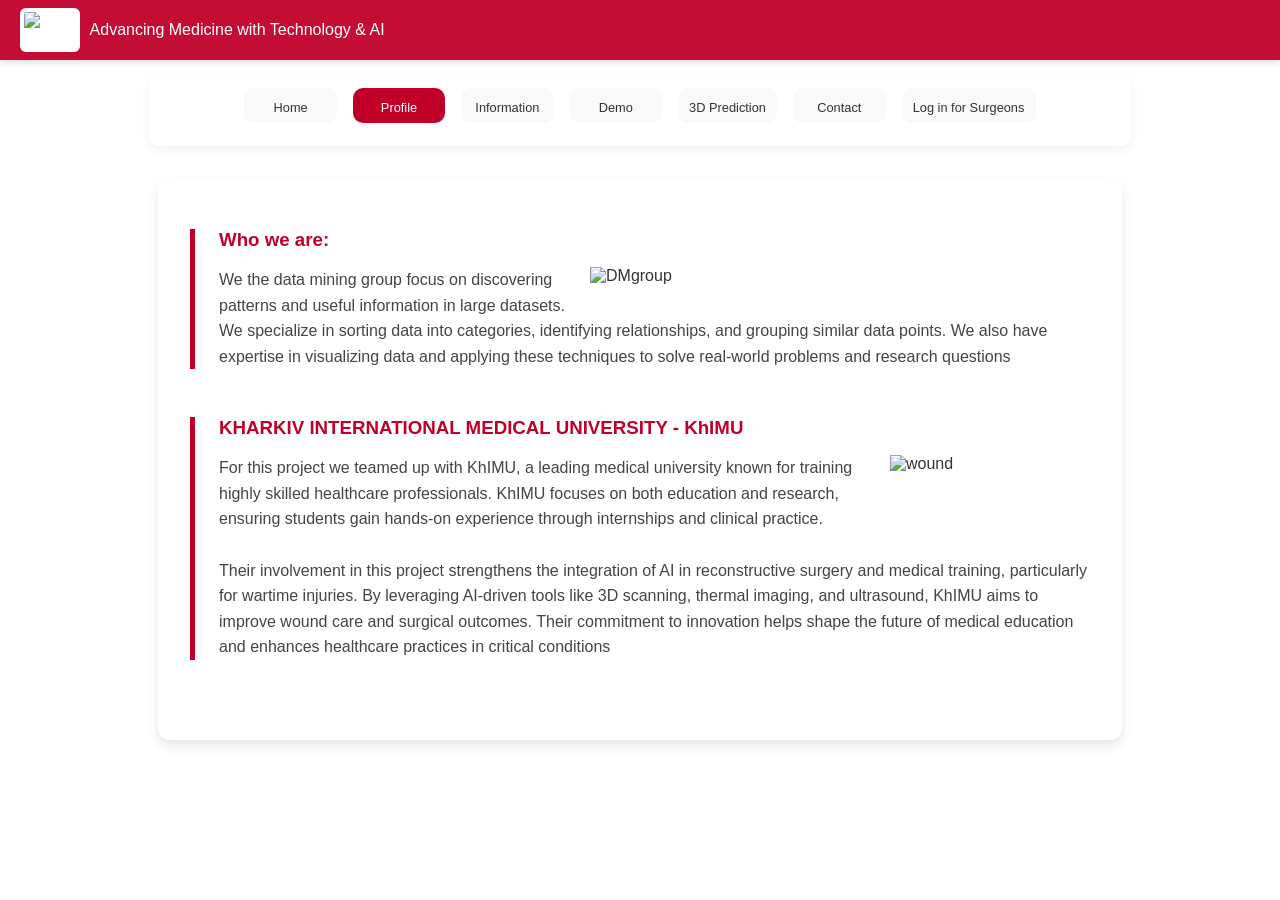
==== AboutUs.html @ 429170e3 "Fix frontend bugs, connect backend API, add wound assessment workflow" ====
<!DOCTYPE html>
<html lang="en">
<head>
  <meta charset="UTF-8" />
  <meta name="viewport" content="width=device-width, initial-scale=1.0"/>
  <title>About Us – Surgic Sense</title>

  <link rel="stylesheet" href="styles.css">
  <script src="script.js" defer></script>

  <script type="module" src="https://unpkg.com/ionicons@7.1.0/dist/ionicons/ionicons.esm.js"></script>
  <script nomodule src="https://unpkg.com/ionicons@7.1.0/dist/ionicons/ionicons.js"></script>
</head>
<body>

  <header class="top-header">
    <div class="header-left">
      <img src="Images/download.png" alt="Logo">
      <h1>Advancing Medicine with Technology & AI</h1>
    </div>
  </header>

  <nav class="compact-nav">
    <ul>
      <li><a href="index.html"><ion-icon name="home-outline"></ion-icon><span>Home</span></a></li>
      <li><a href="AboutUs.html"><ion-icon name="person-outline"></ion-icon><span>Profile</span></a></li>
      <li><a href="information.html"><ion-icon name="information-circle-outline"></ion-icon><span>Information</span></a></li>
      <li><a href="demo.html"><ion-icon name="play-circle-outline"></ion-icon><span>Demo</span></a></li>
      <li><a href="https://healthview.uni-mainz.de/segmentation-3d-prediction/" target="_blank"><ion-icon name="sparkles-outline"></ion-icon><span>3D Prediction</span></a></li>
      <li><a href="ContactUS.html"><ion-icon name="mail-outline"></ion-icon><span>Contact</span></a></li>
      <li><a href="login.html"><ion-icon name="medkit-outline"></ion-icon><span>Log in for Surgeons</span></a></li>
    </ul>
  </nav>

  <script>
    const currentPage = location.pathname.split("/").pop();
    document.querySelectorAll('.compact-nav a').forEach(link => {
      if (link.getAttribute('href') === currentPage) {
        link.parentElement.classList.add('active');
      }
    });
  </script>

  <main>

    <section>
      <h3>Who we are:</h3>
      <div>
        <img src="Images/DMgroup.png" alt="DMgroup" class="float-right">
        <p>
          We the data mining group focus on discovering patterns and useful information in large datasets.
          We specialize in sorting data into categories, identifying relationships, and grouping similar data points.
          We also have expertise in visualizing data and applying these techniques to solve real-world problems and research questions
        </p>
      </div>
    </section>

    <section>
      <h3>KHARKIV INTERNATIONAL MEDICAL UNIVERSITY - KhIMU</h3>
      <div>
        <img src="Images/logo2.png" alt="wound" class="KhIMU">
        <p>
          For this project we teamed up with KhIMU, a leading medical university known for training highly skilled healthcare professionals.
          KhIMU focuses on both education and research, ensuring students gain hands-on experience through internships and clinical practice. <br><br>
          Their involvement in this project strengthens the integration of AI in reconstructive surgery and medical training, particularly for wartime injuries.
          By leveraging AI-driven tools like 3D scanning, thermal imaging, and ultrasound, KhIMU aims to improve wound care and surgical outcomes.
          Their commitment to innovation helps shape the future of medical education and enhances healthcare practices in critical conditions
        </p>
      </div>
    </section>

  </main>

</body>
</html>
---- styles.css ----
:root {
  --clr: #636363;
}
/* ===== TOP HEADER ===== */
.top-header {
  background: rgba(193, 0, 42, 0.95);

  height: 60px;
  padding: 0 20px;

  display: flex;
  align-items: center;
  justify-content: space-between;

  color: white;
  box-shadow: 0 4px 6px rgba(0, 0, 0, 0.1);
}

.header-left {
  display: flex;
  align-items: center;
  gap: 10px;
}

/* Логотип */
.top-header img {
  height: 36px;
}

/* Текст */
.top-header h1 {
  font-size: 16px;
  font-weight: 500;
  margin: 0;
  line-height: 1;
}

.compact-nav {
  background-color: white;
  border-radius: 10px;
  box-shadow: 0 4px 12px rgba(0, 0, 0, 0.06);
  padding: 0.75rem 1rem;
  margin: 1rem auto;
  max-width: 950px;
  font-family: "Poppins", sans-serif;
}

.compact-nav ul {
  display: flex;
  justify-content: center;
  flex-wrap: wrap;
  gap: 1rem;
  padding: 0;
  margin: 0;
  list-style: none;
}

.compact-nav li {
  display: flex;
}

.compact-nav a {
  display: flex;
  flex-direction: column;
  align-items: center;
  text-decoration: none;
  background-color: #f9f9f9;
  padding: 0.5rem 0.7rem;
  border-radius: 10px;
  transition: all 0.25s ease-in-out;
  font-size: 0.8rem;
  font-weight: 500;
  color: #333;
  min-width: 70px;
  text-align: center;
}

.compact-nav a:hover {
  background-color: #c1002a;
  color: white;
  transform: translateY(-3px);
}

.compact-nav li.active a {
  background-color: #c1002a;
  color: white;
}

.compact-nav a span {
  margin-top: 0.25rem;
}

.compact-nav ion-icon {
  font-size: 1.3rem;
  font-weight: 300; /* ensures thinner icon look */
  line-height: 1;
}

/* General Styles */
body {
  font-family: "Poppins", sans-serif;
  margin: 0;
  padding: 0;
  color: #333;
}

/* Header Styles */
header {
  display: flex;
  align-items: center;
  justify-content: space-between;
  padding: 0.8rem 2rem;
  background: rgba(193, 0, 42, 0.95);
  color: white;
  box-shadow: 0 4px 8px rgba(0, 0, 0, 0.1);
  backdrop-filter: blur(6px);
}

/* header img {
  margin-right: 2rem;
  width: 130px;
  height: 130px;
}

header h1 {
  font-size: 1.5rem;
  margin-left: 1rem;
} */

section h2,
section h3 {
  color: #c1002a;
  font-weight: 600;
  margin-bottom: 1rem;
}

section p {
  font-size: 1rem;
  line-height: 1.7;
  color: #444;
}

/* Main Content Styles */
main {
  padding: 2rem;
  max-width: 900px;
  margin: 2rem auto;
  background: white;
  border-radius: 12px;
  box-shadow: 0 6px 12px rgba(0, 0, 0, 0.1);
}

section {
  border-left: 5px solid #c1002a;
  padding-left: 1.5rem;
  margin-bottom: 3rem;
  background-color: #fff;
}

section h2 {
  font-size: 1.8rem;
  color: #c1002a;
  padding-left: 10px;
  margin-bottom: 1rem;
  clear: both;
}

section p {
  line-height: 1.6;
  margin-bottom: 1rem;
}

ul {
  margin: 0;
  padding-left: 20px;
  list-style-type: disc;
}

ul li {
  margin-bottom: 0.7rem;
}

.clearfix {
  overflow: auto;
  border: 5px double rgb(193, 0, 42);
  padding: 10px;
}

.img1 {
  float: right;
}

.images {
  margin-top: 100px;
  position: relative;
  border: 5px double rgb(193, 0, 42);
  overflow: auto;
  width: 400px;
  height: 470px;
  box-shadow: 0 4px 8px rgba(0, 0, 0, 0.2);
}

.images img {
  position: absolute;
  width: 100%;
  height: 100%;
  object-fit: cover;
  opacity: 0;
  transition: opacity 2s ease-in-out;
}

.images img.active {
  opacity: 1;
}

.pic {
  display: flex;
  justify-content: space-between;
  align-items: center;
  margin: 2rem 0;
}

.pic .content {
  flex: 1;
  margin-right: 2rem;
}
.game-container {
  display: flex;
  justify-content: space-between;
  align-items: flex-start;
  margin-top: 2rem;
  gap: 2rem;
}
.game-left {
  flex: 1;
}
.game-right {
  flex-shrink: 0;
  width: 200px;
  margin-top: 70px;
}
.game-right img {
  width: 200px;
  height: auto;
  border: 3px solid rgb(193, 0, 42);
  box-shadow: 0 4px 8px rgb(62, 62, 84);
}
#game {
  margin: 1rem 0;
  width: 360px;
  height: 360px;
  margin: 0 auto;
  border: 5px double rgb(193, 0, 42);
  display: grid;
  grid-template-columns: repeat(3, 1fr);
  grid-template-rows: repeat(3, 1fr);
  gap: 0;
}
#game img {
  width: 100%;
  height: 100%;
  object-fit: cover;
  border: 1px solid rgb(193, 0, 42);
  box-sizing: border-box;
}
/* About us */
.gallery {
  width: 400px;
  display: flex;
  overflow-x: scroll;
}
.gallery div {
  width: 100%;
  display: grid;
  grid-template-columns: auto auto auto;
  grid-gap: 20px;
  padding: 10px;
  flex: none;
}
.gallery div img {
  width: 100%;
}
.gallery::-webkit-scrollbar {
  display: none;
}
.gallery-wrap {
  display: flex;
  align-items: center;
  justify-content: center;
  margin: 10% auto;
}
#backBtn,
#nextBtn {
  width: 50px;
  cursor: pointer;
  margin: 40px;
}
.gallery div img:hover {
  filter: grayscale(0);
  cursor: pointer;
  transform: scale(1.1);
}
/* ContactUs */
.hero {
  width: 100%;
  height: 100vh;
  background-image:
    linear-gradient(rgba(0, 0, 0, 0.7), #c5cce1), url(Images/contact.jpg);
  background-position: center;
  background-size: cover;
  display: flex;
  align-items: flex-start;
  justify-content: center;
}
form {
  margin-top: 70px;
  width: 90%;
  max-width: 600px;
}
.input-group {
  margin-bottom: 30px;
  position: relative;
}
input,
textarea {
  width: 100%;
  padding: 10px;
  outline: 0;
  border: 1px solid #fff;
  color: #fff;
  background: transparent;
  font-size: 15px;
}
.item.error {
  border: 1px solid red;
}
.input-group label {
  height: 100%;
  position: absolute;
  left: 0;
  top: 0;
  padding: 10px;
  color: #fff;
  cursor: text;
  transition: 0.2s;
}
button {
  padding: 10px 0;
  color: #fff;
  outline: none;
  background: transparent;
  border: 1px solid #fff;
  width: 100%;
  cursor: pointer;
}
input:focus ~ label,
input:valid ~ label,
textarea:focus ~ label,
textarea:valid ~ label {
  top: -35px;
  font-size: 14px;
}

/* AboutUs */

.gallery-wrap {
  display: flex;
  align-items: center;
  justify-content: center;
  margin-top: 20px;
  width: 100%;
}
.gallery {
  width: 900px;
  display: flex;
  overflow-x: scroll;
  scroll-behavior: smooth;
}
.gallery div {
  width: 100%;
  display: grid;
  grid-template-columns: auto auto auto;
  grid-gap: 10px;
  padding: 10px;
  flex: none;
}
.gallery div img {
  width: 100%;
  filter: grayscale(100%);
  transition: transform 0.5s;
}
.gallery div img:hover {
  filter: grayscale(0);
  cursor: pointer;
  transform: scale(1.1);
}
.gallery::-webkit-scrollbar {
  display: none;
}
#backBtn,
#nextBtn {
  width: 50px;
  cursor: pointer;
  margin: 40px;
}

.KhIMU {
  float: right;
  margin: 0 0 1rem 1rem; /* Adjust spacing as needed */
  width: 200px; /* Set the image width */
  height: auto;
}
.leo {
  float: right;
  margin: 0 0 1rem 1rem; /* Adjust spacing as needed */
  width: 300px; /* Set the image width */
  height: auto;
}
#threedd {
  width: 500px;
  height: 450px;
  margin-left: 200px;
}
.float-right {
  float: right;
  margin: 0 0 1rem 1rem; /* Adjust spacing as needed */
  width: 500px; /* Set the image width */
  height: auto; /* Maintain aspect ratio */
}
.clearfix::after {
  content: "";
  display: table;
  clear: both;
}

/* Information */

.right {
  float: right;
  margin: 0 0 1rem 1rem;
  width: 250px;
  height: auto;
}

@media (max-width: 768px) {
  .navigation {
    flex-direction: column;
    height: auto;
  }

  .navigation ul {
    flex-wrap: wrap;
    justify-content: center;
  }

  .navigation ul li {
    width: 70px;
  }

  header h1 {
    font-size: 1.5rem;
  }
}

/* Login Box Styles */
.login-wrapper {
  display: flex;
  justify-content: center;
  align-items: center;
  height: 80vh; /* Centrerar vertikalt */
}

.login-box {
  background-color: white;
  padding: 2rem 3rem;
  border-radius: 12px;
  box-shadow: 0 6px 12px rgba(0, 0, 0, 0.2);
  text-align: center;
  width: 300px;
}

.login-box h2 {
  color: #c1002a; /* Röd färg som header */
  margin-bottom: 1.5rem;
}

.login-box input {
  width: 100%;
  padding: 10px;
  margin: 10px 0;
  border: 1px solid #c1002a;
  border-radius: 8px;
  font-size: 1rem;
  color: #000; /* Synlig text */
  background-color: #fff; /* Vit bakgrund */
}

.login-box input::placeholder {
  color: #999; /* Placeholder-text */
}

.login-box button {
  width: 100%;
  padding: 10px;
  background-color: #c1002a;
  border: none;
  color: white;
  font-weight: 600;
  border-radius: 8px;
  cursor: pointer;
  margin-top: 10px;
}

.login-box button:hover {
  background-color: #a00025;
}

.login-box .error {
  color: red;
  margin-top: 10px;
  font-size: 0.9rem;
}
/* Surgeons Dashboard Styling */
.surgeons-container {
  display: flex;
  flex-direction: column;
  align-items: center;
  margin-top: 50px;
}

.dashboard-title {
  color: #c1002a;
  font-size: 2rem;
  margin-bottom: 30px;
  text-align: center;
  border-bottom: 3px solid #c1002a;
  padding-bottom: 10px;
}

.menu {
  display: flex;
  flex-direction: column;
  gap: 15px;
  width: 200px;
}

.error-message {
  margin-top: 1rem;
  color: #c1002a;
  font-weight: 500;
  display: none;
}

/* ===== Assess Wound Page ===== */

.assess-container {
  max-width: 900px;
  margin: 2rem auto;
  padding: 2rem;
  background: white;
  border-radius: 12px;
  box-shadow: 0 6px 12px rgba(0, 0, 0, 0.1);
}

.assess-section {
  border-left: 5px solid #c1002a;
  padding-left: 1.5rem;
}

.assess-section h2 {
  color: #c1002a;
  margin-bottom: 0.5rem;
}

.assess-form {
  margin-top: 2rem;
  display: grid;
  grid-template-columns: 1fr 1fr;
  gap: 1.5rem;
}

.form-group {
  display: flex;
  flex-direction: column;
}

.form-group label {
  font-weight: 600;
  margin-bottom: 0.3rem;
}

.form-group select {
  padding: 8px;
  border-radius: 6px;
  border: 1px solid #ccc;
  font-size: 0.9rem;
}

.save-btn {
  grid-column: span 2;
  margin-top: 1.5rem;
  padding: 12px;
  background-color: #c1002a;
  color: white;
  border: none;
  border-radius: 8px;
  font-weight: 600;
  cursor: pointer;
}

.save-btn:hover {
  background-color: #a00023;
}

.assess-form label {
  position: static;
  padding: 0;
  color: #333;
}
.segment-container {
  max-width: 900px;
  margin: 40px auto;
  background: white;
  padding: 30px;
  border-radius: 12px;
  box-shadow: 0 6px 12px rgba(0, 0, 0, 0.1);
}

.segment-form {
  display: flex;
  flex-direction: column;
  gap: 15px;
  margin-bottom: 40px;
}

.segment-results {
  display: flex;
  gap: 30px;
  justify-content: space-between;
}

.segment-box {
  width: 100%;
  text-align: center;
}

.placeholder {
  height: 220px;
  border: 2px dashed #c1002a;
  border-radius: 10px;
  display: flex;
  align-items: center;
  justify-content: center;
  color: #777;
}
.segment-form label {
  font-weight: 600;
  color: #c1002a;
  margin-bottom: 5px;
}
/* ===== Edit Profile Page ===== */
.profile-container {
  max-width: 400px;
  margin: 60px auto;
  background: white;
  padding: 2rem;
  border-radius: 12px;
  box-shadow: 0 6px 12px rgba(0, 0, 0, 0.15);
  text-align: center;
}

.profile-container h2 {
  color: #c1002a;
  margin-bottom: 20px;
}

.profile-container input {
  width: 100%;
  padding: 10px;
  margin-bottom: 15px;
  border-radius: 8px;
  border: 1px solid #c1002a;
  font-size: 1rem;
}

.profile-container button {
  width: 100%;
  padding: 10px;
  background-color: #c1002a;
  color: white;
  border: none;
  border-radius: 8px;
  font-weight: 600;
  cursor: pointer;
}

.profile-container button:hover {
  background-color: #a00025;
}

.success-message {
  margin-top: 15px;
  color: green;
  font-weight: 500;
}

.view-section {
  margin-top: 50px;
  text-align: center;
}

.view-section h2 {
  color: #c1002a;
  margin-bottom: 20px;
}

.scan-container {
  width: 320px;
  height: 320px;
  margin: 0 auto 20px;
  border: 3px solid #c1002a;
  border-radius: 10px;
  overflow: hidden;
}

.scan-container img {
  width: 100%;
  height: 100%;
  object-fit: cover;
  transition: transform 0.3s ease;
}

.scan-controls {
  display: flex;
  justify-content: center;
  gap: 15px;
  flex-wrap: wrap;
}

.scan-controls button {
  padding: 10px 16px;
  border-radius: 8px;
  border: none;
  background-color: #c1002a;
  color: white;
  font-weight: 600;
  cursor: pointer;
}

.scan-controls button:hover {
  background-color: #a00025;
}

/* ===== Print Page ===== */
.page-subtitle {
  text-align: center;
  color: white;
  opacity: 0.7;
  margin-bottom: 20px;
}

.print-card {
  width: 100%;
  max-width: 420px;
  margin: 0 auto 20px auto;

  padding: 16px;
  border-radius: 16px;

  background: rgba(255, 255, 255, 0.06);

  text-align: center;
}

#printImage {
  /* display: none; */
  max-width: 100%;
  max-height: 300px;
  border-radius: 10px;
  display: block;
  margin: 0 auto;
}

#printImage.show {
  display: block;
}

#printBtn.print-btn {
  width: 260px;
  margin: 0 auto;
  display: block;
}

/* PRINT MODE */
@media print {
  .menu-panel,
  .top-header,
  .simulator-body::before,
  #printBtn,
  #saveBtn,
  #logoutBtn {
    display: none !important;
  }

  body,
  .simulator-body {
    background: white !important;
    background-image: none !important;
  }

  .simulator-wrapper,
  .simulator-container {
    display: block !important;
    background: none !important;
    box-shadow: none !important;
    backdrop-filter: none !important;
    height: auto !important;
    overflow: visible !important;
  }

  .display-panel {
    width: 100% !important;
    padding: 20px !important;
    background: white !important;
    color: black !important;
    overflow: visible !important;
    height: auto !important;
    display: block !important;
  }

  #printImage {
    max-width: 100%;
    max-height: 50vh;
    display: block;
    margin: 0 auto 20px auto;
  }

  #assessmentSection {
    margin-top: 20px;
    color: black !important;
  }

  #assessmentTable {
    width: 100%;
    border-collapse: collapse;
  }

  #assessmentTable td {
    padding: 6px 10px;
    border: 1px solid #999;
    color: black !important;
  }
}
/* ===== SURGERY SIMULATOR DESIGN ===== */

.simulator-body {
  margin: 0;
  font-family: Arial, sans-serif;
  background-image: url("Images/operation-room.png");
  background-size: cover;
  background-position: center;
  background-attachment: fixed;
  min-height: 100vh;
}

.simulator-body::before {
  content: "";
  position: fixed;
  inset: 0;
  background: rgba(10, 25, 40, 0.6);
  z-index: -1;
}

.simulator-wrapper {
  text-align: center;
  padding-top: 10px;
}

.sim-title {
  font-size: 28px;
  color: white;
  font-weight: bold;
  margin-bottom: 30px;
  text-shadow: 0px 5px 15px rgba(0, 0, 0, 0.7);
}
.welcome-box {
  padding: 10px 20px;
  border-radius: 16px;

  display: flex;
  flex-direction: column;
  align-items: center;

  max-width: 420px;
}
.welcome-content {
  width: 100%;
  max-width: 420px;
  text-align: left;

  background: rgba(20, 35, 50, 0.55);
  border-radius: 16px;

  margin-top: 50px;

  padding: 32px;

  backdrop-filter: blur(12px);

  box-shadow: 0 8px 25px rgba(0, 0, 0, 0.35);
}

.welcome-content::before {
  content: "";
  display: block;
  width: 50px;
  height: 4px;
  background: #ff2e63;
  border-radius: 10px;
  margin-bottom: 18px;
}
.landing-text {
  color: #c9d1d9;
  line-height: 1.5;
  font-size: 17px;
  margin-bottom: 20px;
}

.landing-steps {
  display: flex;
  flex-direction: column;
  gap: 6px;
  margin-bottom: 20px;
}

.step {
  color: #9aa6b2;
  font-size: 17px;
}

.display-panel {
  display: flex;
  align-items: center;
  justify-content: flex-start;
  padding-left: 60px;
}

.simulator-container {
  width: 900px;
  height: 499px;

  margin: 20px auto;

  background: rgba(255, 255, 255, 0.15);
  backdrop-filter: blur(15px);

  border-radius: 20px;
  display: flex;

  padding: 20px;
  gap: 20px;

  box-shadow: 0 20px 60px rgba(0, 0, 0, 0.6);

  overflow: hidden;
  transform: scale(0.97);
}

/* .step {
  font-size: 14px;
  color: white;
  opacity: 0.9;
} */

.start-btn {
  margin-top: 18px;
  padding: 10px 18px;

  border-radius: 10px;
  background: #c1002a;
  color: white;

  text-decoration: none;
  font-size: 14px;

  transition: 0.2s;
}

.start-btn:hover {
  background: #a00023;
}

/* LEFT SIDE */
.menu-panel {
  width: 200px;
  display: flex;
  flex-direction: column;
  gap: 15px;
  margin-top: 30px;
}

.menu-btn {
  padding: 12px;
  border-radius: 30px;
  background: linear-gradient(to bottom, #e5edf3, #cdd8e2);
  text-decoration: none;
  color: #1f2a35;
  font-weight: bold;
  text-align: center;
  transition: 0.2s ease;
}

.menu-btn:hover {
  transform: translateX(6px);
  background: linear-gradient(to bottom, #ffffff, #dbe5ee);
}

.logout {
  background: linear-gradient(to bottom, #d94b4b, #b52a2a);
  color: white;
}

.logout:hover {
  background: linear-gradient(to bottom, #ff5a5a, #c33232);
}

/* RIGHT SIDE */
.display-panel {
  flex: 1;
  /* padding: 40px; */
  display: flex;
  flex-direction: column;
  overflow: hidden;
}

.display-box {
  width: 100%;
  height: 370px;
  background: rgba(0, 0, 0, 0.35);
  border-radius: 15px;
  border: 2px solid rgba(255, 255, 255, 0.4);
  margin-top: 20px;
}
.display-box {
  width: 100%;
  height: 400px;
  border-radius: 15px;
  overflow: hidden;
  border: 2px solid rgba(255, 255, 255, 0.4);
}

.display-box img {
  width: 100%;
  height: 100%;
  object-fit: cover;
}
.upload-content {
  background: #f4ede3;
  border-radius: 20px;
  padding: 40px;
  flex: 1;
  display: flex;
  flex-direction: column;
  justify-content: center;
}

.upload-content img {
  margin-top: 30px;
  max-width: 100%;
}

.page-title {
  font-size: 26px;
  font-weight: 600;
  color: white;
}

.segment-controls {
  display: flex;

  gap: 10px;

  align-items: center;

  margin-bottom: 20px;
}

.action-btn {
  padding: 10px 16px;

  background: #c7202f;

  color: white;

  border: none;

  border-radius: 5px;

  cursor: pointer;
}

.action-btn:hover {
  background: #a81824;
}

.segment-results {
  display: flex;

  gap: 20px;

  width: 100%;
}

.segment-box {
  flex: 1;

  background: white;

  padding: 15px;

  border-radius: 8px;

  box-shadow: 0 2px 6px rgba(0, 0, 0, 0.2);
}

.image-box {
  height: 200px;

  display: flex;

  align-items: center;

  justify-content: center;

  background: #f0f0f0;

  border-radius: 6px;
}

.menu-btn.active {
  background: #c7202f;
  color: white;
}

.menu-btn:hover {
  background: #c7202f;
  color: white;
}

.header-left img {
  height: 36px;
  padding: 4px;
  background: white;
  border-radius: 6px;
  display: block;
}
/* FIX EDIT PROFILE LAYOUT */

.profile-form {
  max-width: 380px;
  width: 100%;
  margin: 0 auto;
  display: flex;
  flex-direction: column;
  gap: 10px;
  box-sizing: border-box;
}

.profile-form label {
  position: static;
  display: block;
  color: white;
  font-weight: 600;
}

.profile-form input {
  width: 100%;
  padding: 10px;
  border-radius: 6px;
  border: 1px solid #ccc;
  box-sizing: border-box;
}

.update-btn {
  width: 100%;
  padding: 12px;
  background: #d62828;
  color: white;
  border: none;
  border-radius: 6px;
  cursor: pointer;
}
/* FIX EDIT PROFILE FORM INSIDE PANEL */

.display-panel {
  overflow-y: auto;
}

.profile-form {
  max-width: 350px;
  width: 100%;
  margin: 0 auto;
  display: flex;
  flex-direction: column;
  gap: 8px;
}

.profile-form label {
  position: static;
  font-size: 14px;
}

.profile-form input {
  width: 100%;
  padding: 8px;
  border-radius: 6px;
  border: 1px solid #ccc;
  box-sizing: border-box;
}

.update-btn {
  width: 100%;
  padding: 10px;
  border: none;
  border-radius: 6px;
  background: #d62828;
  color: white;
  cursor: pointer;
}
/* ===== POPUP ===== */
#ng-overlay {
  position: fixed;
  inset: 0;
  background: rgba(0, 0, 0, 0.45);
  display: flex;
  align-items: center;
  justify-content: center;
  z-index: 9999;
}

.ng-modal {
  background: #fff;
  border-radius: 10px;
  padding: 2rem;
  max-width: 500px;
  text-align: center;
}

.ng-title {
  font-size: 22px;
  margin-bottom: 1rem;
}

.ng-body {
  font-size: 14px;
  margin-bottom: 1rem;
}

.ng-label {
  font-weight: bold;
}

.ng-divider {
  margin: 1rem 0;
}

.ng-btn {
  background: grey;
  color: white;
  padding: 10px 20px;
  border: none;
  cursor: not-allowed;
}

.ng-btn.active {
  background: #d32f2f; /* röd */
  cursor: pointer;
}

.ng-btn.active:hover {
  background: #b71c1c; /* mörkare röd */
}
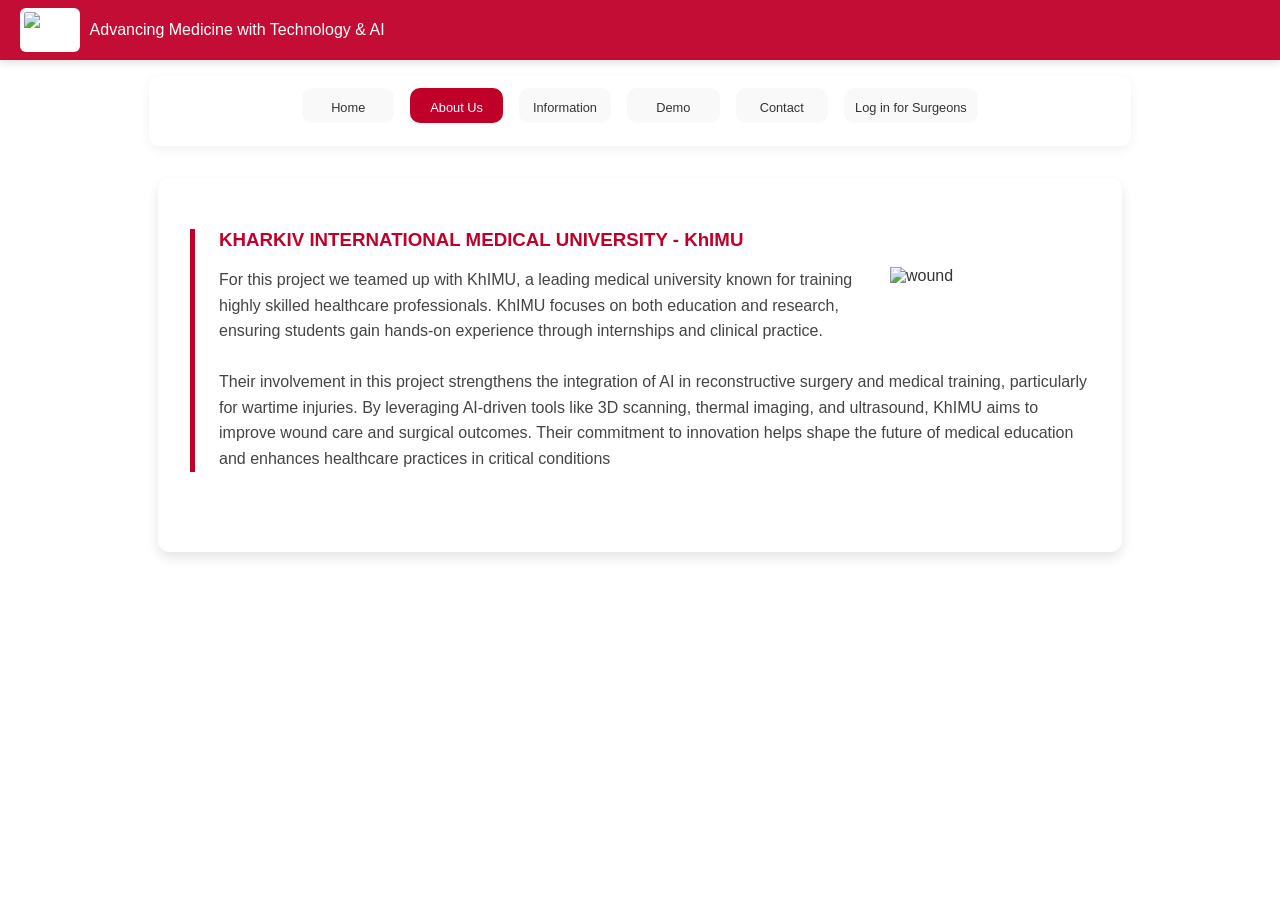
==== commit 8265c69a: "Remove JGU branding, add home.html, rename Profile to About Us - Replace download.png (JGU logo) wit" ====
--- a/AboutUs.html
+++ b/AboutUs.html
@@ -15,18 +15,17 @@
 
   <header class="top-header">
     <div class="header-left">
-      <img src="Images/download.png" alt="Logo">
+      <img src="Images/logo.png" alt="Logo">
       <h1>Advancing Medicine with Technology & AI</h1>
     </div>
   </header>
 
   <nav class="compact-nav">
     <ul>
-      <li><a href="index.html"><ion-icon name="home-outline"></ion-icon><span>Home</span></a></li>
-      <li><a href="AboutUs.html"><ion-icon name="person-outline"></ion-icon><span>Profile</span></a></li>
+      <li><a href="home.html"><ion-icon name="home-outline"></ion-icon><span>Home</span></a></li>
+      <li><a href="AboutUs.html"><ion-icon name="person-outline"></ion-icon><span>About Us</span></a></li>
       <li><a href="information.html"><ion-icon name="information-circle-outline"></ion-icon><span>Information</span></a></li>
       <li><a href="demo.html"><ion-icon name="play-circle-outline"></ion-icon><span>Demo</span></a></li>
-      <li><a href="https://healthview.uni-mainz.de/segmentation-3d-prediction/" target="_blank"><ion-icon name="sparkles-outline"></ion-icon><span>3D Prediction</span></a></li>
       <li><a href="ContactUS.html"><ion-icon name="mail-outline"></ion-icon><span>Contact</span></a></li>
       <li><a href="login.html"><ion-icon name="medkit-outline"></ion-icon><span>Log in for Surgeons</span></a></li>
     </ul>
@@ -42,18 +41,6 @@
   </script>
 
   <main>
-
-    <section>
-      <h3>Who we are:</h3>
-      <div>
-        <img src="Images/DMgroup.png" alt="DMgroup" class="float-right">
-        <p>
-          We the data mining group focus on discovering patterns and useful information in large datasets.
-          We specialize in sorting data into categories, identifying relationships, and grouping similar data points.
-          We also have expertise in visualizing data and applying these techniques to solve real-world problems and research questions
-        </p>
-      </div>
-    </section>
 
     <section>
       <h3>KHARKIV INTERNATIONAL MEDICAL UNIVERSITY - KhIMU</h3>
--- a/styles.css
+++ b/styles.css
@@ -304,10 +304,7 @@
 .hero {
   width: 100%;
   height: 100vh;
-  background-image:
-    linear-gradient(rgba(0, 0, 0, 0.7), #c5cce1), url(Images/contact.jpg);
-  background-position: center;
-  background-size: cover;
+  background: rgba(193, 0, 42, 0.95);
   display: flex;
   align-items: flex-start;
   justify-content: center;
@@ -324,12 +321,13 @@
 input,
 textarea {
   width: 100%;
-  padding: 10px;
+  padding: 10px 16px;
   outline: 0;
-  border: 1px solid #fff;
-  color: #fff;
-  background: transparent;
+  border: none;
+  color: #000;
+  background: #fff;
   font-size: 15px;
+  border-radius: 20px;
 }
 .item.error {
   border: 1px solid red;
@@ -340,7 +338,7 @@
   left: 0;
   top: 0;
   padding: 10px;
-  color: #fff;
+  color: #000;
   cursor: text;
   transition: 0.2s;
 }
